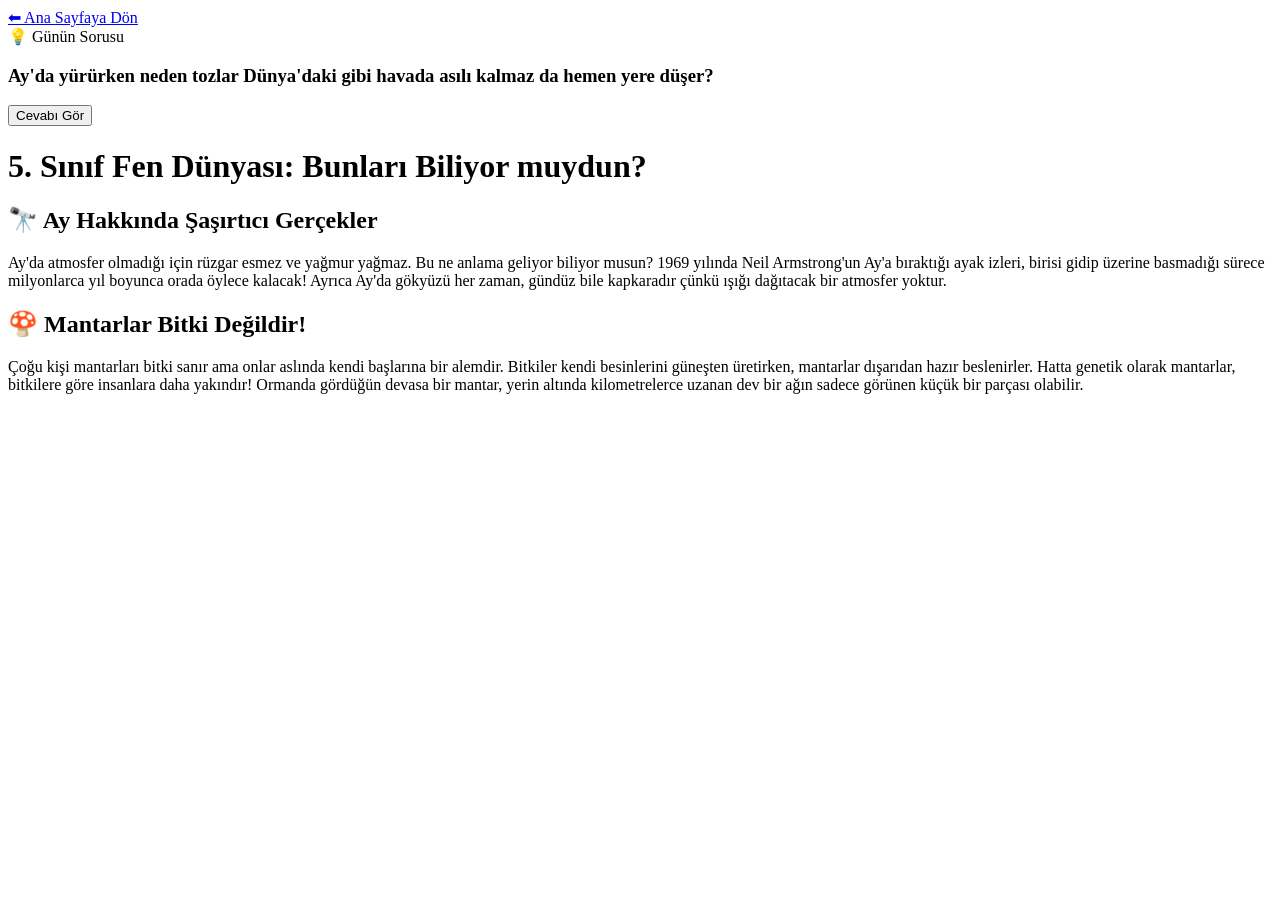
==== sinif5.html @ c3bc582a "sinif5.html" ====
<!DOCTYPE html>
<html lang="tr">
<head>
    <meta charset="UTF-8">
    <title>5. Sınıf Fen Bilimleri</title>
    <link rel="stylesheet" href="style.css">
</head>
<body>
    <nav><a href="index.html">⬅ Ana Sayfaya Dön</a></nav>
    <div class="content-wrapper">
        <div class="daily-question">
            <div class="badge">💡 Günün Sorusu</div>
            <h3>Ay'da yürürken neden tozlar Dünya'daki gibi havada asılı kalmaz da hemen yere düşer?</h3>
            <p id="answer" style="display:none; color: #2e8b57; font-weight: bold;">Cevap: Çünkü Ay'da atmosfer (hava) yoktur. Hava olmadığı için tozları havada tutacak bir direnç oluşmaz ve kütle çekimi nedeniyle tozlar hızla yüzeye iner.</p>
            <button onclick="toggleAnswer()" id="btn-answer">Cevabı Gör</button>
        </div>

        <h1>5. Sınıf Fen Dünyası: Bunları Biliyor muydun?</h1>
        <section class="topic">
            <h2>🔭 Ay Hakkında Şaşırtıcı Gerçekler</h2>
            <p>Ay'da atmosfer olmadığı için rüzgar esmez ve yağmur yağmaz. Bu ne anlama geliyor biliyor musun? 1969 yılında Neil Armstrong'un Ay'a bıraktığı ayak izleri, birisi gidip üzerine basmadığı sürece milyonlarca yıl boyunca orada öylece kalacak! Ayrıca Ay'da gökyüzü her zaman, gündüz bile kapkaradır çünkü ışığı dağıtacak bir atmosfer yoktur.</p>
        </section>
        <section class="topic">
            <h2>🍄 Mantarlar Bitki Değildir!</h2>
            <p>Çoğu kişi mantarları bitki sanır ama onlar aslında kendi başlarına bir alemdir. Bitkiler kendi besinlerini güneşten üretirken, mantarlar dışarıdan hazır beslenirler. Hatta genetik olarak mantarlar, bitkilere göre insanlara daha yakındır! Ormanda gördüğün devasa bir mantar, yerin altında kilometrelerce uzanan dev bir ağın sadece görünen küçük bir parçası olabilir.</p>
        </section>
    </div>
    <script>function toggleAnswer() { var x = document.getElementById("answer"); x.style.display = (x.style.display === "none") ? "block" : "none"; }</script>
</body>
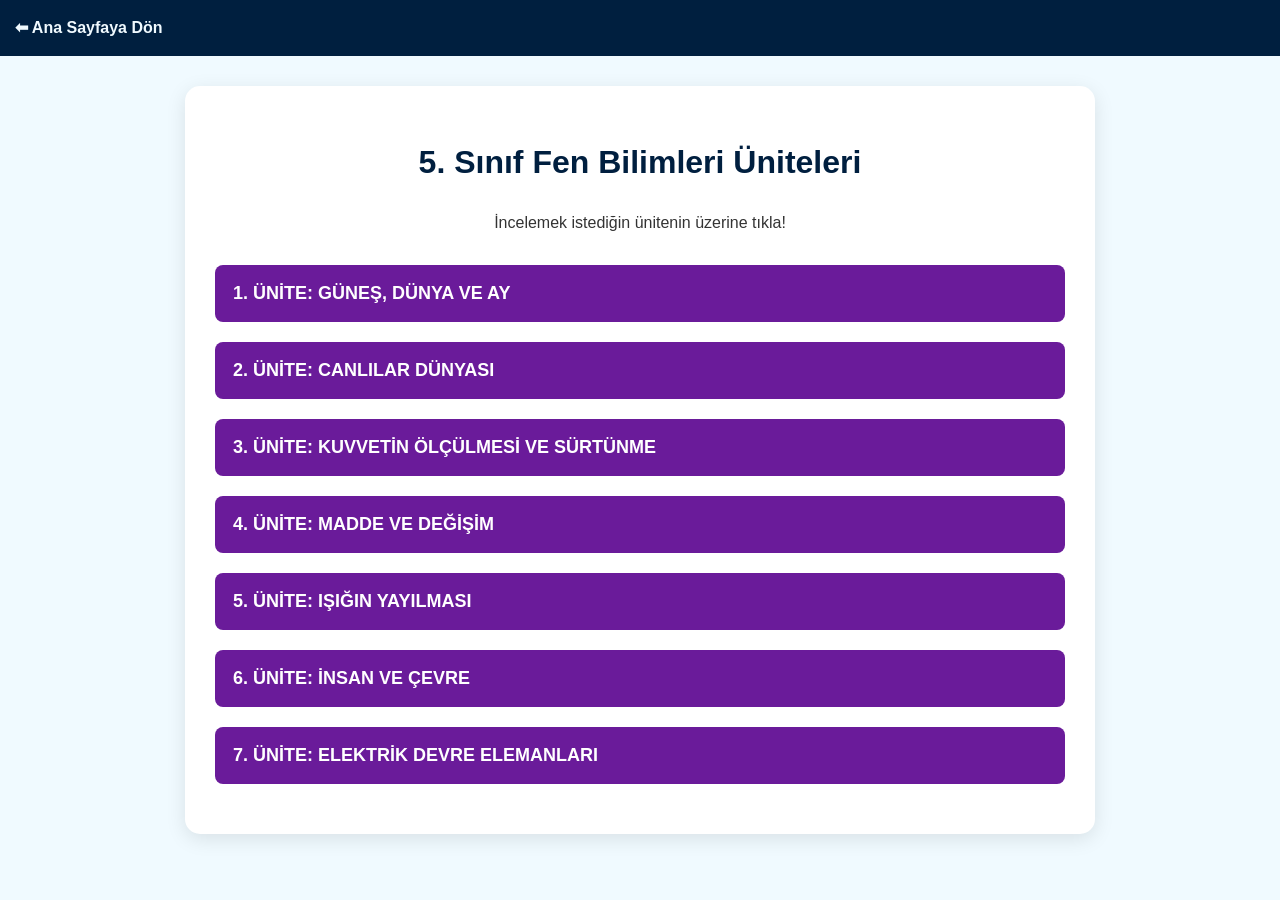
==== commit 574f64cb: "sinif5.html" ====
--- a/sinif5.html
+++ b/sinif5.html
@@ -2,28 +2,147 @@
 <html lang="tr">
 <head>
     <meta charset="UTF-8">
-    <title>5. Sınıf Fen Bilimleri</title>
+    <meta name="viewport" content="width=device-width, initial-scale=1.0">
+    <title>5. Sınıf Fen Bilimleri - Büşra Öğretmen</title>
     <link rel="stylesheet" href="style.css">
+    <style>
+        /* Bu sayfaya özel ek tasarımlar */
+        .accordion {
+            background-color: #6a1b9a; /* Mor */
+            color: white;
+            cursor: pointer;
+            padding: 18px;
+            width: 100%;
+            border: none;
+            text-align: left;
+            outline: none;
+            font-size: 18px;
+            font-weight: bold;
+            transition: 0.4s;
+            margin-bottom: 5px;
+            border-radius: 8px;
+        }
+
+        .active, .accordion:hover {
+            background-color: #001f3f; /* Lacivert */
+        }
+
+        .panel {
+            padding: 0 18px;
+            background-color: white;
+            max-height: 0;
+            overflow: hidden;
+            transition: max-height 0.2s ease-out;
+            border-radius: 0 0 8px 8px;
+            margin-bottom: 15px;
+        }
+
+        .unit-image {
+            width: 100%;
+            max-width: 600px;
+            border-radius: 10px;
+            margin: 20px auto;
+            display: block;
+            border: 3px solid #f0faff;
+        }
+
+        .unit-text {
+            padding: 20px 0;
+            color: #333;
+            text-align: left;
+        }
+    </style>
 </head>
 <body>
     <nav><a href="index.html">⬅ Ana Sayfaya Dön</a></nav>
+    
     <div class="content-wrapper">
-        <div class="daily-question">
-            <div class="badge">💡 Günün Sorusu</div>
-            <h3>Ay'da yürürken neden tozlar Dünya'daki gibi havada asılı kalmaz da hemen yere düşer?</h3>
-            <p id="answer" style="display:none; color: #2e8b57; font-weight: bold;">Cevap: Çünkü Ay'da atmosfer (hava) yoktur. Hava olmadığı için tozları havada tutacak bir direnç oluşmaz ve kütle çekimi nedeniyle tozlar hızla yüzeye iner.</p>
-            <button onclick="toggleAnswer()" id="btn-answer">Cevabı Gör</button>
+        <header style="text-align: center; margin-bottom: 30px;">
+            <h1 style="color: #001f3f;">5. Sınıf Fen Bilimleri Üniteleri</h1>
+            <p>İncelemek istediğin ünitenin üzerine tıkla!</p>
+        </header>
+
+        <button class="accordion">1. ÜNİTE: GÜNEŞ, DÜNYA VE AY</button>
+        <div class="panel">
+            <img src="unite1.jpg" alt="Güneş Dünya Ay" class="unit-image">
+            <div class="unit-text">
+                <p>Bu ünite, öğrencinin yerel çevresinden çıkıp evrensel bir bakış açısı kazandığı ilk yerdir.</p>
+                <p><strong>Güneş'in Gizemi:</strong> Güneş, sıcak gazlardan oluşan orta büyüklükte bir yıldızdır. Tıpkı Dünya gibi katmanlardan oluşur. Galileo bu lekeleri gözlemleyerek Güneş'in kendi ekseni etrafında döndüğünü kanıtlamıştır.</p>
+                <p><strong>Ay'ın Coğrafyası:</strong> Ay'ın atmosferi yok denecek kadar azdır. Meteorlar yüzeye çarparak kraterleri oluşturur. Hava olayları görülmez, bu yüzden Ay tozuna basılan bir ayak izi sonsuza dek bozulmadan kalabilir.</p>
+                <p><strong>Ay'ın Hareketleri ve Evreleri:</strong> Kendi ekseni etrafındaki dönüşü ile Dünya etrafındaki dolanma süresi eşittir (27.3 gün). Bu yüzden hep aynı yüzü görürüz. Evreler: Yeni Ay, İlk Dördün, Dolunay, Son Dördün.</p>
+            </div>
         </div>
 
-        <h1>5. Sınıf Fen Dünyası: Bunları Biliyor muydun?</h1>
-        <section class="topic">
-            <h2>🔭 Ay Hakkında Şaşırtıcı Gerçekler</h2>
-            <p>Ay'da atmosfer olmadığı için rüzgar esmez ve yağmur yağmaz. Bu ne anlama geliyor biliyor musun? 1969 yılında Neil Armstrong'un Ay'a bıraktığı ayak izleri, birisi gidip üzerine basmadığı sürece milyonlarca yıl boyunca orada öylece kalacak! Ayrıca Ay'da gökyüzü her zaman, gündüz bile kapkaradır çünkü ışığı dağıtacak bir atmosfer yoktur.</p>
-        </section>
-        <section class="topic">
-            <h2>🍄 Mantarlar Bitki Değildir!</h2>
-            <p>Çoğu kişi mantarları bitki sanır ama onlar aslında kendi başlarına bir alemdir. Bitkiler kendi besinlerini güneşten üretirken, mantarlar dışarıdan hazır beslenirler. Hatta genetik olarak mantarlar, bitkilere göre insanlara daha yakındır! Ormanda gördüğün devasa bir mantar, yerin altında kilometrelerce uzanan dev bir ağın sadece görünen küçük bir parçası olabilir.</p>
-        </section>
+        <button class="accordion">2. ÜNİTE: CANLILAR DÜNYASI</button>
+        <div class="panel">
+            <img src="unite2.jpg" alt="Canlılar Dünyası" class="unit-image">
+            <div class="unit-text">
+                <p><strong>Mikroskobik Canlılar:</strong> Bakteriler en basit yapılı olanlarıdır. Bazıları faydalı (sütten peynir), bazıları zararlıdır.</p>
+                <p><strong>Mantarlar:</strong> Kendi besinlerini üretemezler, bitki değildirler. Şapkalı, Küf, Maya ve Parazit mantarları olarak ayrılırlar.</p>
+                <p><strong>Bitkiler ve Hayvanlar:</strong> Çiçekli ve çiçeksiz bitkiler; Omurgalı ve omurgasız hayvanlar olarak sınıflandırılırlar. Memeliler en gelişmiş gruptur.</p>
+            </div>
+        </div>
+
+        <button class="accordion">3. ÜNİTE: KUVVETİN ÖLÇÜLMESİ VE SÜRTÜNME</button>
+        <div class="panel">
+            <img src="unite3.jpg" alt="Kuvvet ve Sürtünme" class="unit-image">
+            <div class="unit-text">
+                <p><strong>Kuvvet:</strong> Dinamometre ile ölçülür. Birimi Newton'dır. Sürtünme kuvveti harekete zıt yönlüdür.</p>
+                <p><strong>Hava ve Su Direnci:</strong> Araçlar bu direnci azaltmak için aerodinamik tasarlanır (uçak burunları gibi). Paraşütler ise direnci artırmak için geniş tasarlanır.</p>
+            </div>
+        </div>
+
+        <button class="accordion">4. ÜNİTE: MADDE VE DEĞİŞİM</button>
+        <div class="panel">
+            <img src="unite4.jpg" alt="Madde ve Değişim" class="unit-image">
+            <div class="unit-text">
+                <p><strong>Hâl Değişimi:</strong> Erime, donma, buharlaşma, yoğuşma, süblimleşme ve kırağılaşma olaylarını öğreniyoruz.</p>
+                <p><strong>Isı ve Sıcaklık:</strong> Isı enerjidir, sıcaklık ölçümdür. Maddeler ısı alınca genleşir, ısı verince büzülür.</p>
+            </div>
+        </div>
+
+        <button class="accordion">5. ÜNİTE: IŞIĞIN YAYILMASI</button>
+        <div class="panel">
+            <img src="unite5.jpg" alt="Işığın Yayılması" class="unit-image">
+            <div class="unit-text">
+                <p><strong>Yansıma:</strong> Düzgün ve dağınık yansıma kurallarını inceliyoruz. Gelme açısı her zaman yansıma açısına eşittir.</p>
+                <p><strong>Gölge:</strong> Işık opak maddelerden geçemez. Işık kaynağı cismi yaklaştırılırsa gölge büyür.</p>
+            </div>
+        </div>
+
+        <button class="accordion">6. ÜNİTE: İNSAN VE ÇEVRE</button>
+        <div class="panel">
+            <img src="unite6.jpg" alt="İnsan ve Çevre" class="unit-image">
+            <div class="unit-text">
+                <p><strong>Biyoçeşitlilik:</strong> Ülkemizin zengin canlı türlerini ve nesli tükenme tehlikesi olan canlıları (Anadolu Kaplanı gibi) korumayı öğreniyoruz.</p>
+            </div>
+        </div>
+
+        <button class="accordion">7. ÜNİTE: ELEKTRİK DEVRE ELEMANLARI</button>
+        <div class="panel">
+            <img src="unite7.jpg" alt="Elektrik Devresi" class="unit-image">
+            <div class="unit-text">
+                <p><strong>Devre Kurma:</strong> Pil ve ampul sayıları ile parlaklık arasındaki ilişkiyi deneylerle (bağımlı/bağımsız değişken) keşfediyoruz.</p>
+            </div>
+        </div>
+
     </div>
-    <script>function toggleAnswer() { var x = document.getElementById("answer"); x.style.display = (x.style.display === "none") ? "block" : "none"; }</script>
+
+    <script>
+        var acc = document.getElementsByClassName("accordion");
+        var i;
+
+        for (i = 0; i < acc.length; i++) {
+            acc[i].addEventListener("click", function() {
+                this.classList.toggle("active");
+                var panel = this.nextElementSibling;
+                if (panel.style.maxHeight) {
+                    panel.style.maxHeight = null;
+                } else {
+                    panel.style.maxHeight = panel.scrollHeight + "px";
+                } 
+            });
+        }
+    </script>
 </body>
+</html>
--- a/style.css
+++ b/style.css
@@ -0,0 +1,148 @@
+/* Genel Ayarlar */
+body { 
+    font-family: 'Segoe UI', sans-serif; 
+    margin: 0; 
+    background-color: #f0faff; /* Açık Mavi Arka Plan */
+    color: #333; 
+    text-align: center; 
+    line-height: 1.6; 
+}
+
+/* Üst Başlık Alanı - Lacivert ve Mor Geçişli */
+.hero { 
+    background: linear-gradient(135deg, #001f3f, #6a1b9a); /* Lacivert ve Mor */
+    color: white; 
+    padding: 50px 20px; 
+}
+
+/* LGS Geri Sayım - Pembe */
+.countdown-section { 
+    background: #ec407a; /* Pembe */
+    color: white; 
+    padding: 20px; 
+    margin: 20px auto; 
+    width: 70%; 
+    border-radius: 50px; 
+    box-shadow: 0 5px 15px rgba(0,0,0,0.1); 
+}
+
+/* Sınıf Kartları Konteyner */
+.selection-container { 
+    display: flex; 
+    justify-content: center; 
+    flex-wrap: wrap; 
+    gap: 20px; 
+    padding: 30px; 
+}
+
+/* Sınıf Kartları - Lacivert Yazı, Beyaz Arka Plan */
+.card { 
+    background: white; 
+    width: 180px; 
+    height: 120px; 
+    display: flex; 
+    align-items: center; 
+    justify-content: center; 
+    text-decoration: none; 
+    color: #001f3f; /* Lacivert */
+    font-size: 22px; 
+    font-weight: bold; 
+    border: 3px solid #6a1b9a; /* Mor Kenarlık */
+    border-radius: 15px; 
+    box-shadow: 0 5px 15px rgba(0,0,0,0.1); 
+    transition: 0.3s; 
+}
+
+.card:hover { 
+    transform: translateY(-8px); 
+    background: #6a1b9a; /* Mor */
+    color: white; 
+}
+
+/* İçerik Sayfaları - Beyaz Kart */
+.content-wrapper { 
+    max-width: 850px; 
+    margin: 30px auto; 
+    background: white; 
+    padding: 30px; 
+    border-radius: 15px; 
+    text-align: left; 
+    box-shadow: 0 5px 20px rgba(0,0,0,0.1); 
+}
+
+/* Günün Sorusu - Sarı */
+.daily-question { 
+    background: #fff176; /* Sarı */
+    padding: 20px; 
+    border-radius: 15px; 
+    border: 3px dashed #795548; /* Kahverengi Kesik Çizgi */
+    margin-bottom: 30px; 
+    text-align: center; 
+}
+
+.badge { 
+    background: #795548; /* Kahverengi */
+    color: white; 
+    padding: 5px 15px; 
+    border-radius: 20px; 
+    font-size: 14px; 
+    font-weight: bold; 
+    display: inline-block; 
+    margin-bottom: 10px; 
+}
+
+/* Konu Başlıkları - Mor */
+.topic { 
+    border-left: 6px solid #6a1b9a; /* Mor Sol Çizgi */
+    padding-left: 20px; 
+    margin-bottom: 40px; 
+}
+
+.topic h2 { 
+    color: #001f3f; /* Lacivert Başlıklar */
+    margin-top: 0; 
+}
+
+/* Gezinti Menüsü (Nav) - Lacivert */
+nav { 
+    background: #001f3f; 
+    padding: 15px; 
+    text-align: left; 
+}
+
+nav a { 
+    color: #f0faff; /* Açık Mavi Yazı */
+    text-decoration: none; 
+    font-weight: bold; 
+}
+
+/* Alt Bilgi (Footer) - Kahverengi */
+.contact-section { 
+    background: #5d4037; /* Koyu Kahverengi */
+    color: white; 
+    padding: 40px; 
+    margin-top: 50px; 
+}
+
+/* Cevabı Gör Butonu - Pembe */
+#btn-answer { 
+    background: #ec407a; /* Pembe */
+    color: white; 
+    border: none; 
+    padding: 10px 25px; 
+    border-radius: 8px; 
+    cursor: pointer; 
+    font-weight: bold;
+}
+
+#btn-answer:hover {
+    background: #d81b60;
+}
+
+/* Sanal Laboratuvar Alanı - Açık Mavi */
+.lab-section { 
+    background: #e1f5fe; 
+    padding: 30px; 
+    margin-top: 20px; 
+    color: #001f3f;
+}
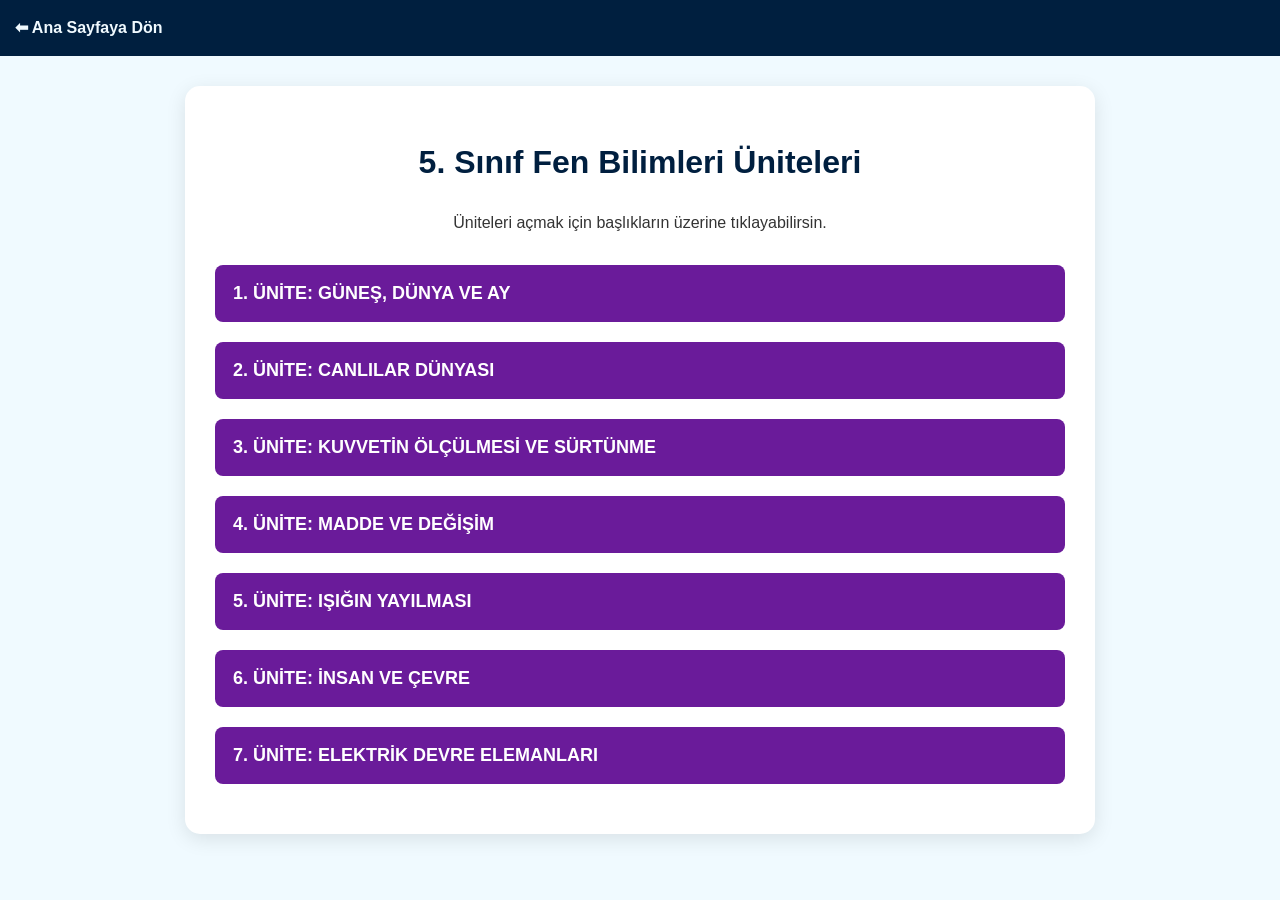
==== commit 70b8efb8: "sinif5.html" ====
--- a/sinif5.html
+++ b/sinif5.html
@@ -6,51 +6,12 @@
     <title>5. Sınıf Fen Bilimleri - Büşra Öğretmen</title>
     <link rel="stylesheet" href="style.css">
     <style>
-        /* Bu sayfaya özel ek tasarımlar */
-        .accordion {
-            background-color: #6a1b9a; /* Mor */
-            color: white;
-            cursor: pointer;
-            padding: 18px;
-            width: 100%;
-            border: none;
-            text-align: left;
-            outline: none;
-            font-size: 18px;
-            font-weight: bold;
-            transition: 0.4s;
-            margin-bottom: 5px;
-            border-radius: 8px;
-        }
-
-        .active, .accordion:hover {
-            background-color: #001f3f; /* Lacivert */
-        }
-
-        .panel {
-            padding: 0 18px;
-            background-color: white;
-            max-height: 0;
-            overflow: hidden;
-            transition: max-height 0.2s ease-out;
-            border-radius: 0 0 8px 8px;
-            margin-bottom: 15px;
-        }
-
-        .unit-image {
-            width: 100%;
-            max-width: 600px;
-            border-radius: 10px;
-            margin: 20px auto;
-            display: block;
-            border: 3px solid #f0faff;
-        }
-
-        .unit-text {
-            padding: 20px 0;
-            color: #333;
-            text-align: left;
-        }
+        .accordion { background-color: #6a1b9a; color: white; cursor: pointer; padding: 18px; width: 100%; border: none; text-align: left; outline: none; font-size: 18px; font-weight: bold; transition: 0.4s; margin-bottom: 5px; border-radius: 8px; }
+        .active, .accordion:hover { background-color: #001f3f; }
+        .panel { padding: 0 18px; background-color: white; max-height: 0; overflow: hidden; transition: max-height 0.2s ease-out; border-radius: 0 0 8px 8px; margin-bottom: 15px; }
+        .unit-image { width: 100%; max-width: 600px; border-radius: 10px; margin: 20px auto; display: block; border: 3px solid #f0faff; }
+        .unit-text { padding: 20px 0; color: #333; text-align: left; line-height: 1.6; }
+        .unit-text strong { color: #6a1b9a; }
     </style>
 </head>
 <body>
@@ -59,70 +20,74 @@
     <div class="content-wrapper">
         <header style="text-align: center; margin-bottom: 30px;">
             <h1 style="color: #001f3f;">5. Sınıf Fen Bilimleri Üniteleri</h1>
-            <p>İncelemek istediğin ünitenin üzerine tıkla!</p>
+            <p>Üniteleri açmak için başlıkların üzerine tıklayabilirsin.</p>
         </header>
 
         <button class="accordion">1. ÜNİTE: GÜNEŞ, DÜNYA VE AY</button>
         <div class="panel">
-            <img src="unite1.jpg" alt="Güneş Dünya Ay" class="unit-image">
+            <img src="unite1.png" alt="Güneş Dünya Ay" class="unit-image">
             <div class="unit-text">
                 <p>Bu ünite, öğrencinin yerel çevresinden çıkıp evrensel bir bakış açısı kazandığı ilk yerdir.</p>
-                <p><strong>Güneş'in Gizemi:</strong> Güneş, sıcak gazlardan oluşan orta büyüklükte bir yıldızdır. Tıpkı Dünya gibi katmanlardan oluşur. Galileo bu lekeleri gözlemleyerek Güneş'in kendi ekseni etrafında döndüğünü kanıtlamıştır.</p>
-                <p><strong>Ay'ın Coğrafyası:</strong> Ay'ın atmosferi yok denecek kadar azdır. Meteorlar yüzeye çarparak kraterleri oluşturur. Hava olayları görülmez, bu yüzden Ay tozuna basılan bir ayak izi sonsuza dek bozulmadan kalabilir.</p>
-                <p><strong>Ay'ın Hareketleri ve Evreleri:</strong> Kendi ekseni etrafındaki dönüşü ile Dünya etrafındaki dolanma süresi eşittir (27.3 gün). Bu yüzden hep aynı yüzü görürüz. Evreler: Yeni Ay, İlk Dördün, Dolunay, Son Dördün.</p>
+                <p><strong>Güneş'in Gizemi:</strong> Güneş, sıcak gazlardan oluşan orta büyüklükte bir yıldızdır. Katmanlardan oluşur (çekirdek, ışık küre, renk küre ve taç küre). Galileo, Güneş lekelerini gözlemleyerek Güneş'in kendi ekseni etrafında döndüğünü kanıtlamıştır.</p>
+                <p><strong>Ay'ın Coğrafyası:</strong> Ay'ın atmosferi yok denecek kadar azdır. Meteorlar yüzeye çarparak kraterleri oluşturur. Hava olayları (rüzgar, yağmur) görülmez, bu yüzden Ay tozuna basılan bir ayak izi bozulmadan kalabilir.</p>
+                <p><strong>Ay'ın Hareketleri ve Evreleri:</strong> Kendi ekseni etrafındaki dönüşü ile Dünya etrafındaki dolanma süresi eşit (27.3 gün) olduğu için Ay'ın hep aynı yüzünü görürüz. Evreler: <strong>Yeni Ay, İlk Dördün, Dolunay, Son Dördün.</strong></p>
             </div>
         </div>
 
         <button class="accordion">2. ÜNİTE: CANLILAR DÜNYASI</button>
         <div class="panel">
-            <img src="unite2.jpg" alt="Canlılar Dünyası" class="unit-image">
+            <img src="unite2.png" alt="Canlılar Dünyası" class="unit-image">
             <div class="unit-text">
-                <p><strong>Mikroskobik Canlılar:</strong> Bakteriler en basit yapılı olanlarıdır. Bazıları faydalı (sütten peynir), bazıları zararlıdır.</p>
-                <p><strong>Mantarlar:</strong> Kendi besinlerini üretemezler, bitki değildirler. Şapkalı, Küf, Maya ve Parazit mantarları olarak ayrılırlar.</p>
-                <p><strong>Bitkiler ve Hayvanlar:</strong> Çiçekli ve çiçeksiz bitkiler; Omurgalı ve omurgasız hayvanlar olarak sınıflandırılırlar. Memeliler en gelişmiş gruptur.</p>
+                <p><strong>Mikroskobik Canlılar:</strong> Sadece mikroskopla görülebilirler. Bakteriler en basit yapılı olanlarıdır. Sütün peynire dönüşmesini sağlayan faydalı olanları da vardır.</p>
+                <p><strong>Mantarlar:</strong> Kendi besinlerini üretemezler, bitki değildirler. Şapkalı, Küf, Maya ve Parazit mantarları olarak 4'e ayrılırlar.</p>
+                <p><strong>Bitkiler ve Hayvanlar:</strong> Bitkiler çiçekli ve çiçeksiz; hayvanlar ise omurgalı ve omurgasız olarak sınıflandırılır. Omurgalılar: Balıklar, Kurbağalar, Sürüngenler, Kuşlar ve Memelilerdir.</p>
             </div>
         </div>
 
         <button class="accordion">3. ÜNİTE: KUVVETİN ÖLÇÜLMESİ VE SÜRTÜNME</button>
         <div class="panel">
-            <img src="unite3.jpg" alt="Kuvvet ve Sürtünme" class="unit-image">
+            <img src="unite3.jpeg" alt="Kuvvet ve Sürtünme" class="unit-image">
             <div class="unit-text">
-                <p><strong>Kuvvet:</strong> Dinamometre ile ölçülür. Birimi Newton'dır. Sürtünme kuvveti harekete zıt yönlüdür.</p>
-                <p><strong>Hava ve Su Direnci:</strong> Araçlar bu direnci azaltmak için aerodinamik tasarlanır (uçak burunları gibi). Paraşütler ise direnci artırmak için geniş tasarlanır.</p>
+                <p><strong>Kuvvetin Ölçülmesi:</strong> Dinamometre ile ölçülür. İçindeki yayın esnekliği ne kadar fazlaysa o kadar hassas ölçüm yapar.</p>
+                <p><strong>Sürtünme Kuvveti:</strong> İki yüzeyin temasıyla oluşur ve harekete zıt yönlüdür. Yüzey cinsine bağlıdır; camda az, halıda fazladır.</p>
+                <p><strong>Hava ve Su Direnci:</strong> Bu direnci azaltmak için uçakların burnu sivri, gemiler "V" şeklinde tasarlanır (aerodinamik).</p>
             </div>
         </div>
 
         <button class="accordion">4. ÜNİTE: MADDE VE DEĞİŞİM</button>
         <div class="panel">
-            <img src="unite4.jpg" alt="Madde ve Değişim" class="unit-image">
+            <img src="unite4.jpeg" alt="Madde ve Değişim" class="unit-image">
             <div class="unit-text">
-                <p><strong>Hâl Değişimi:</strong> Erime, donma, buharlaşma, yoğuşma, süblimleşme ve kırağılaşma olaylarını öğreniyoruz.</p>
-                <p><strong>Isı ve Sıcaklık:</strong> Isı enerjidir, sıcaklık ölçümdür. Maddeler ısı alınca genleşir, ısı verince büzülür.</p>
+                <p><strong>Hâl Değişimi:</strong> Erime, buharlaşma ve süblimleşme ısı alarak; yoğuşma, donma ve kırağılaşma ısı vererek gerçekleşir.</p>
+                <p><strong>Isı ve Sıcaklık:</strong> Isı bir enerji türüdür (kalorimetre kabı), sıcaklık bir göstergedir (termometre). Isı akışı sıcaktan soğuğa doğrudur.</p>
+                <p><strong>Genleşme ve Büzülme:</strong> Isı alan madde hacminin artmasına genleşme, ısı veren maddenin hacminin küçülmesine büzülme denir.</p>
             </div>
         </div>
 
         <button class="accordion">5. ÜNİTE: IŞIĞIN YAYILMASI</button>
         <div class="panel">
-            <img src="unite5.jpg" alt="Işığın Yayılması" class="unit-image">
+            <img src="unite5.jpeg" alt="Işığın Yayılması" class="unit-image">
             <div class="unit-text">
-                <p><strong>Yansıma:</strong> Düzgün ve dağınık yansıma kurallarını inceliyoruz. Gelme açısı her zaman yansıma açısına eşittir.</p>
-                <p><strong>Gölge:</strong> Işık opak maddelerden geçemez. Işık kaynağı cismi yaklaştırılırsa gölge büyür.</p>
+                <p><strong>Işığın Yayılması:</strong> Işık her yöne ve doğrusal yolla yayılır. Işığı geçirme durumuna göre maddeler Saydam, Yarı Saydam ve Opak olarak ayrılır.</p>
+                <p><strong>Yansıma ve Gölge:</strong> Gelme açısı her zaman yansıma açısına eşittir. Işık opak bir maddeyle karşılaşınca arkasında karanlık bir alan (tam gölge) oluşturur.</p>
             </div>
         </div>
 
         <button class="accordion">6. ÜNİTE: İNSAN VE ÇEVRE</button>
         <div class="panel">
-            <img src="unite6.jpg" alt="İnsan ve Çevre" class="unit-image">
+            <img src="unite6.jpeg" alt="İnsan ve Çevre" class="unit-image">
             <div class="unit-text">
-                <p><strong>Biyoçeşitlilik:</strong> Ülkemizin zengin canlı türlerini ve nesli tükenme tehlikesi olan canlıları (Anadolu Kaplanı gibi) korumayı öğreniyoruz.</p>
+                <p><strong>Biyoçeşitlilik:</strong> Bir ekosistemdeki canlı zenginliğidir. Türkiye biyoçeşitlilik açısından çok zengindir (Van Kedisi, Ters Lale vb.).</p>
+                <p><strong>Çevre Sorunları:</strong> Orman yangınları, kirlilik ve bilinçsiz avlanma biyoçeşitliliği tehdit eder. Deprem, heyelan ve kasırga gibi doğal afetlere karşı önlemler hayati önem taşır.</p>
             </div>
         </div>
 
         <button class="accordion">7. ÜNİTE: ELEKTRİK DEVRE ELEMANLARI</button>
         <div class="panel">
-            <img src="unite7.jpg" alt="Elektrik Devresi" class="unit-image">
+            <img src="unite7.jpeg" alt="Elektrik Devresi" class="unit-image">
             <div class="unit-text">
-                <p><strong>Devre Kurma:</strong> Pil ve ampul sayıları ile parlaklık arasındaki ilişkiyi deneylerle (bağımlı/bağımsız değişken) keşfediyoruz.</p>
+                <p><strong>Devre Elemanları:</strong> Pil, ampul, anahtar ve bağlantı kabloları sembollerle gösterilir (ortak bilim dili).</p>
+                <p><strong>Parlaklık Kontrolü:</strong> Pil sayısı artarsa parlaklık artar. Ampul sayısı artarsa parlaklık azalır. Burada değişkenleri (Bağımlı, Bağımsız, Kontrollü) doğru belirlemek çok önemlidir.</p>
             </div>
         </div>
 
@@ -131,7 +96,6 @@
     <script>
         var acc = document.getElementsByClassName("accordion");
         var i;
-
         for (i = 0; i < acc.length; i++) {
             acc[i].addEventListener("click", function() {
                 this.classList.toggle("active");
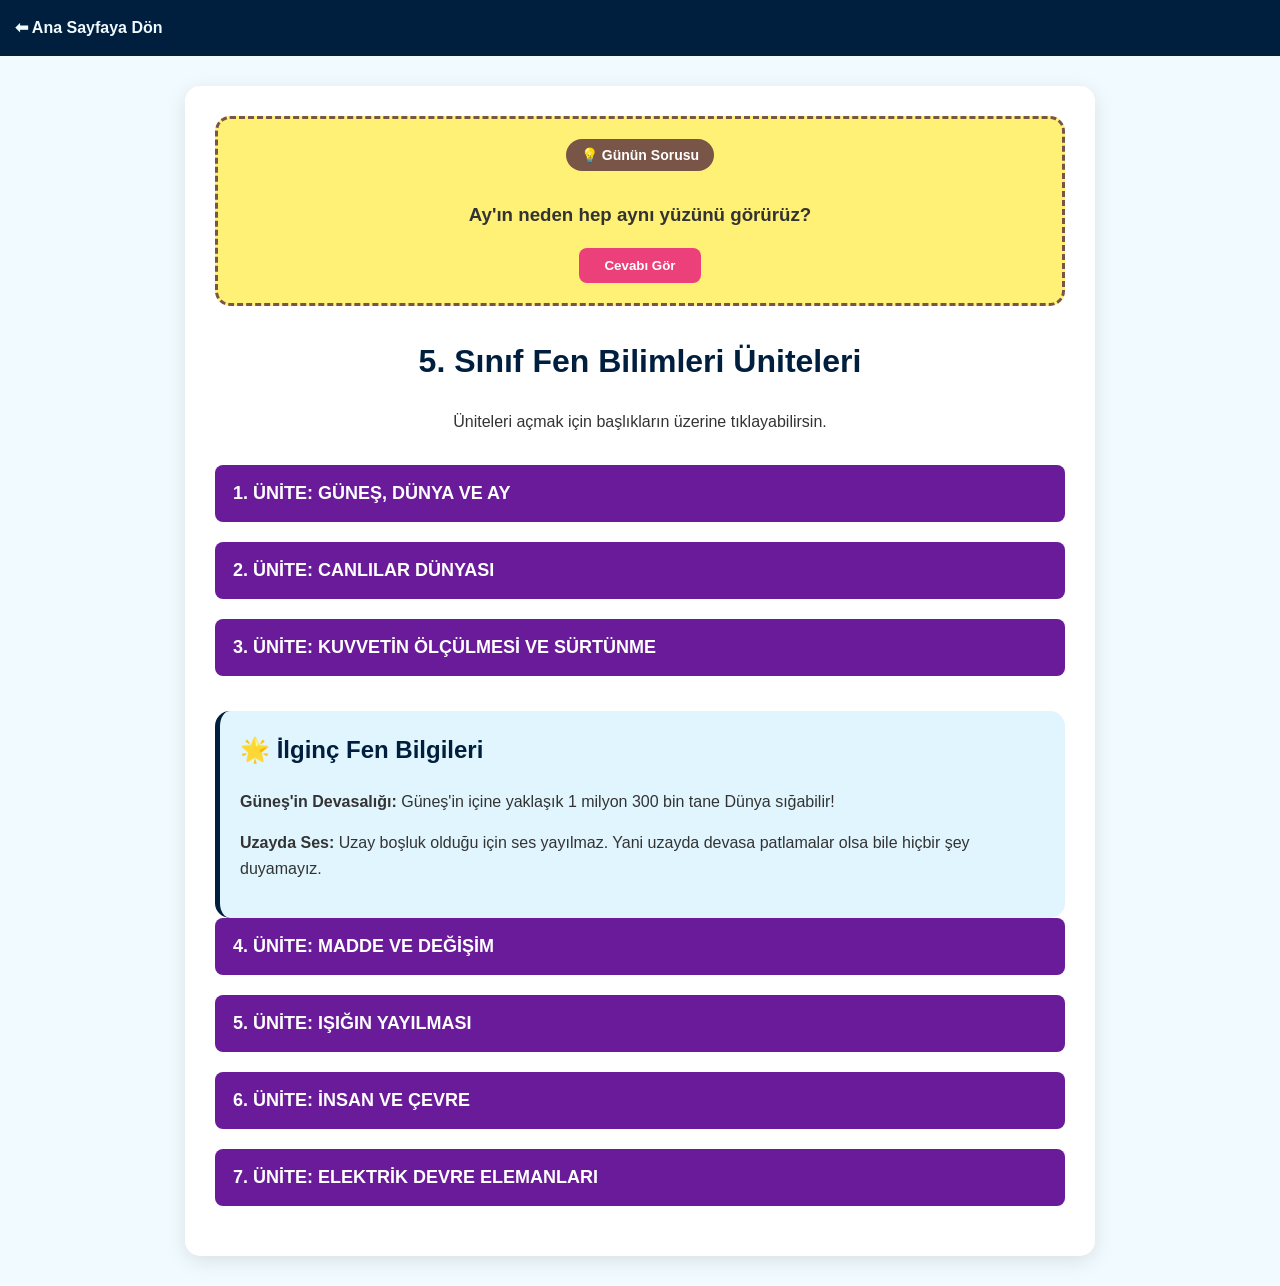
==== commit 33568ff8: "sinif5.html" ====
--- a/sinif5.html
+++ b/sinif5.html
@@ -18,6 +18,15 @@
     <nav><a href="index.html">⬅ Ana Sayfaya Dön</a></nav>
     
     <div class="content-wrapper">
+        <div class="daily-question">
+            <div class="badge">💡 Günün Sorusu</div>
+            <h3>Ay'ın neden hep aynı yüzünü görürüz?</h3>
+            <p id="answer" style="display:none; color: #2e8b57; font-weight: bold;">
+                Cevap: Çünkü Ay'ın kendi ekseni etrafında dönme süresi ile Dünya etrafında dolanma süresi birbirine eşittir (yaklaşık 27.3 gün)!
+            </p>
+            <button onclick="toggleAnswer()" id="btn-answer">Cevabı Gör</button>
+        </div>
+
         <header style="text-align: center; margin-bottom: 30px;">
             <h1 style="color: #001f3f;">5. Sınıf Fen Bilimleri Üniteleri</h1>
             <p>Üniteleri açmak için başlıkların üzerine tıklayabilirsin.</p>
@@ -27,10 +36,8 @@
         <div class="panel">
             <img src="unite1.png" alt="Güneş Dünya Ay" class="unit-image">
             <div class="unit-text">
-                <p>Bu ünite, öğrencinin yerel çevresinden çıkıp evrensel bir bakış açısı kazandığı ilk yerdir.</p>
-                <p><strong>Güneş'in Gizemi:</strong> Güneş, sıcak gazlardan oluşan orta büyüklükte bir yıldızdır. Katmanlardan oluşur (çekirdek, ışık küre, renk küre ve taç küre). Galileo, Güneş lekelerini gözlemleyerek Güneş'in kendi ekseni etrafında döndüğünü kanıtlamıştır.</p>
-                <p><strong>Ay'ın Coğrafyası:</strong> Ay'ın atmosferi yok denecek kadar azdır. Meteorlar yüzeye çarparak kraterleri oluşturur. Hava olayları (rüzgar, yağmur) görülmez, bu yüzden Ay tozuna basılan bir ayak izi bozulmadan kalabilir.</p>
-                <p><strong>Ay'ın Hareketleri ve Evreleri:</strong> Kendi ekseni etrafındaki dönüşü ile Dünya etrafındaki dolanma süresi eşit (27.3 gün) olduğu için Ay'ın hep aynı yüzünü görürüz. Evreler: <strong>Yeni Ay, İlk Dördün, Dolunay, Son Dördün.</strong></p>
+                <p><strong>Güneş'in Gizemi:</strong> Güneş orta büyüklükte bir yıldızdır. Galileo, Güneş lekelerini gözlemleyerek onun döndüğünü kanıtlamıştır.</p>
+                <p><strong>Ay'ın Coğrafyası:</strong> Atmosferi yok denecek kadar azdır, bu yüzden kraterler oluşur ve ayak izleri sonsuza dek kalabilir.</p>
             </div>
         </div>
 
@@ -38,9 +45,7 @@
         <div class="panel">
             <img src="unite2.png" alt="Canlılar Dünyası" class="unit-image">
             <div class="unit-text">
-                <p><strong>Mikroskobik Canlılar:</strong> Sadece mikroskopla görülebilirler. Bakteriler en basit yapılı olanlarıdır. Sütün peynire dönüşmesini sağlayan faydalı olanları da vardır.</p>
-                <p><strong>Mantarlar:</strong> Kendi besinlerini üretemezler, bitki değildirler. Şapkalı, Küf, Maya ve Parazit mantarları olarak 4'e ayrılırlar.</p>
-                <p><strong>Bitkiler ve Hayvanlar:</strong> Bitkiler çiçekli ve çiçeksiz; hayvanlar ise omurgalı ve omurgasız olarak sınıflandırılır. Omurgalılar: Balıklar, Kurbağalar, Sürüngenler, Kuşlar ve Memelilerdir.</p>
+                <p><strong>Sınıflandırma:</strong> Canlıları mikroskobik canlılar, mantarlar, bitkiler ve hayvanlar olarak 4 gruba ayırıyoruz. Mantarlar bitki değildir, kendi besinlerini üretemezler.</p>
             </div>
         </div>
 
@@ -48,19 +53,21 @@
         <div class="panel">
             <img src="unite3.jpeg" alt="Kuvvet ve Sürtünme" class="unit-image">
             <div class="unit-text">
-                <p><strong>Kuvvetin Ölçülmesi:</strong> Dinamometre ile ölçülür. İçindeki yayın esnekliği ne kadar fazlaysa o kadar hassas ölçüm yapar.</p>
-                <p><strong>Sürtünme Kuvveti:</strong> İki yüzeyin temasıyla oluşur ve harekete zıt yönlüdür. Yüzey cinsine bağlıdır; camda az, halıda fazladır.</p>
-                <p><strong>Hava ve Su Direnci:</strong> Bu direnci azaltmak için uçakların burnu sivri, gemiler "V" şeklinde tasarlanır (aerodinamik).</p>
+                <p><strong>Dinamometre:</strong> Kuvveti ölçer. Sürtünme kuvveti ise hareketi zorlaştıran bir etkidir ve pürüzlü yüzeylerde daha fazladır.</p>
             </div>
+        </div>
+
+        <div style="background: #e1f5fe; padding: 20px; border-radius: 15px; margin-top: 30px; border-left: 5px solid #001f3f;">
+            <h2 style="color: #001f3f; margin-top: 0;">🌟 İlginç Fen Bilgileri</h2>
+            <p><strong>Güneş'in Devasalığı:</strong> Güneş'in içine yaklaşık 1 milyon 300 bin tane Dünya sığabilir!</p>
+            <p><strong>Uzayda Ses:</strong> Uzay boşluk olduğu için ses yayılmaz. Yani uzayda devasa patlamalar olsa bile hiçbir şey duyamayız.</p>
         </div>
 
         <button class="accordion">4. ÜNİTE: MADDE VE DEĞİŞİM</button>
         <div class="panel">
             <img src="unite4.jpeg" alt="Madde ve Değişim" class="unit-image">
             <div class="unit-text">
-                <p><strong>Hâl Değişimi:</strong> Erime, buharlaşma ve süblimleşme ısı alarak; yoğuşma, donma ve kırağılaşma ısı vererek gerçekleşir.</p>
-                <p><strong>Isı ve Sıcaklık:</strong> Isı bir enerji türüdür (kalorimetre kabı), sıcaklık bir göstergedir (termometre). Isı akışı sıcaktan soğuğa doğrudur.</p>
-                <p><strong>Genleşme ve Büzülme:</strong> Isı alan madde hacminin artmasına genleşme, ısı veren maddenin hacminin küçülmesine büzülme denir.</p>
+                <p><strong>Hâl Değişimi:</strong> Erime, donma, buharlaşma gibi olayları kapsar. Isı enerjidir, sıcaklık ise bu enerjinin bir ölçümüdür.</p>
             </div>
         </div>
 
@@ -68,8 +75,7 @@
         <div class="panel">
             <img src="unite5.jpeg" alt="Işığın Yayılması" class="unit-image">
             <div class="unit-text">
-                <p><strong>Işığın Yayılması:</strong> Işık her yöne ve doğrusal yolla yayılır. Işığı geçirme durumuna göre maddeler Saydam, Yarı Saydam ve Opak olarak ayrılır.</p>
-                <p><strong>Yansıma ve Gölge:</strong> Gelme açısı her zaman yansıma açısına eşittir. Işık opak bir maddeyle karşılaşınca arkasında karanlık bir alan (tam gölge) oluşturur.</p>
+                <p><strong>Işığın Yolu:</strong> Işık her yöne doğrusal yayılır. Opak maddeler ışığı geçirmez ve gölge oluşturur.</p>
             </div>
         </div>
 
@@ -77,8 +83,7 @@
         <div class="panel">
             <img src="unite6.jpeg" alt="İnsan ve Çevre" class="unit-image">
             <div class="unit-text">
-                <p><strong>Biyoçeşitlilik:</strong> Bir ekosistemdeki canlı zenginliğidir. Türkiye biyoçeşitlilik açısından çok zengindir (Van Kedisi, Ters Lale vb.).</p>
-                <p><strong>Çevre Sorunları:</strong> Orman yangınları, kirlilik ve bilinçsiz avlanma biyoçeşitliliği tehdit eder. Deprem, heyelan ve kasırga gibi doğal afetlere karşı önlemler hayati önem taşır.</p>
+                <p><strong>Biyoçeşitlilik:</strong> Ülkemizin zengin canlı türlerini korumalıyız. Çevre kirliliği biyoçeşitliliği tehdit eden en büyük sorundur.</p>
             </div>
         </div>
 
@@ -86,8 +91,7 @@
         <div class="panel">
             <img src="unite7.jpeg" alt="Elektrik Devresi" class="unit-image">
             <div class="unit-text">
-                <p><strong>Devre Elemanları:</strong> Pil, ampul, anahtar ve bağlantı kabloları sembollerle gösterilir (ortak bilim dili).</p>
-                <p><strong>Parlaklık Kontrolü:</strong> Pil sayısı artarsa parlaklık artar. Ampul sayısı artarsa parlaklık azalır. Burada değişkenleri (Bağımlı, Bağımsız, Kontrollü) doğru belirlemek çok önemlidir.</p>
+                <p><strong>Basit Devreler:</strong> Pil, ampul, kablo ve anahtarın sembollerle gösterimini öğreniyoruz. Pil sayısı artarsa ampul daha parlak yanar.</p>
             </div>
         </div>
 
@@ -107,6 +111,11 @@
                 } 
             });
         }
+        
+        function toggleAnswer() {
+            var x = document.getElementById("answer");
+            x.style.display = (x.style.display === "none") ? "block" : "none";
+        }
     </script>
 </body>
 </html>
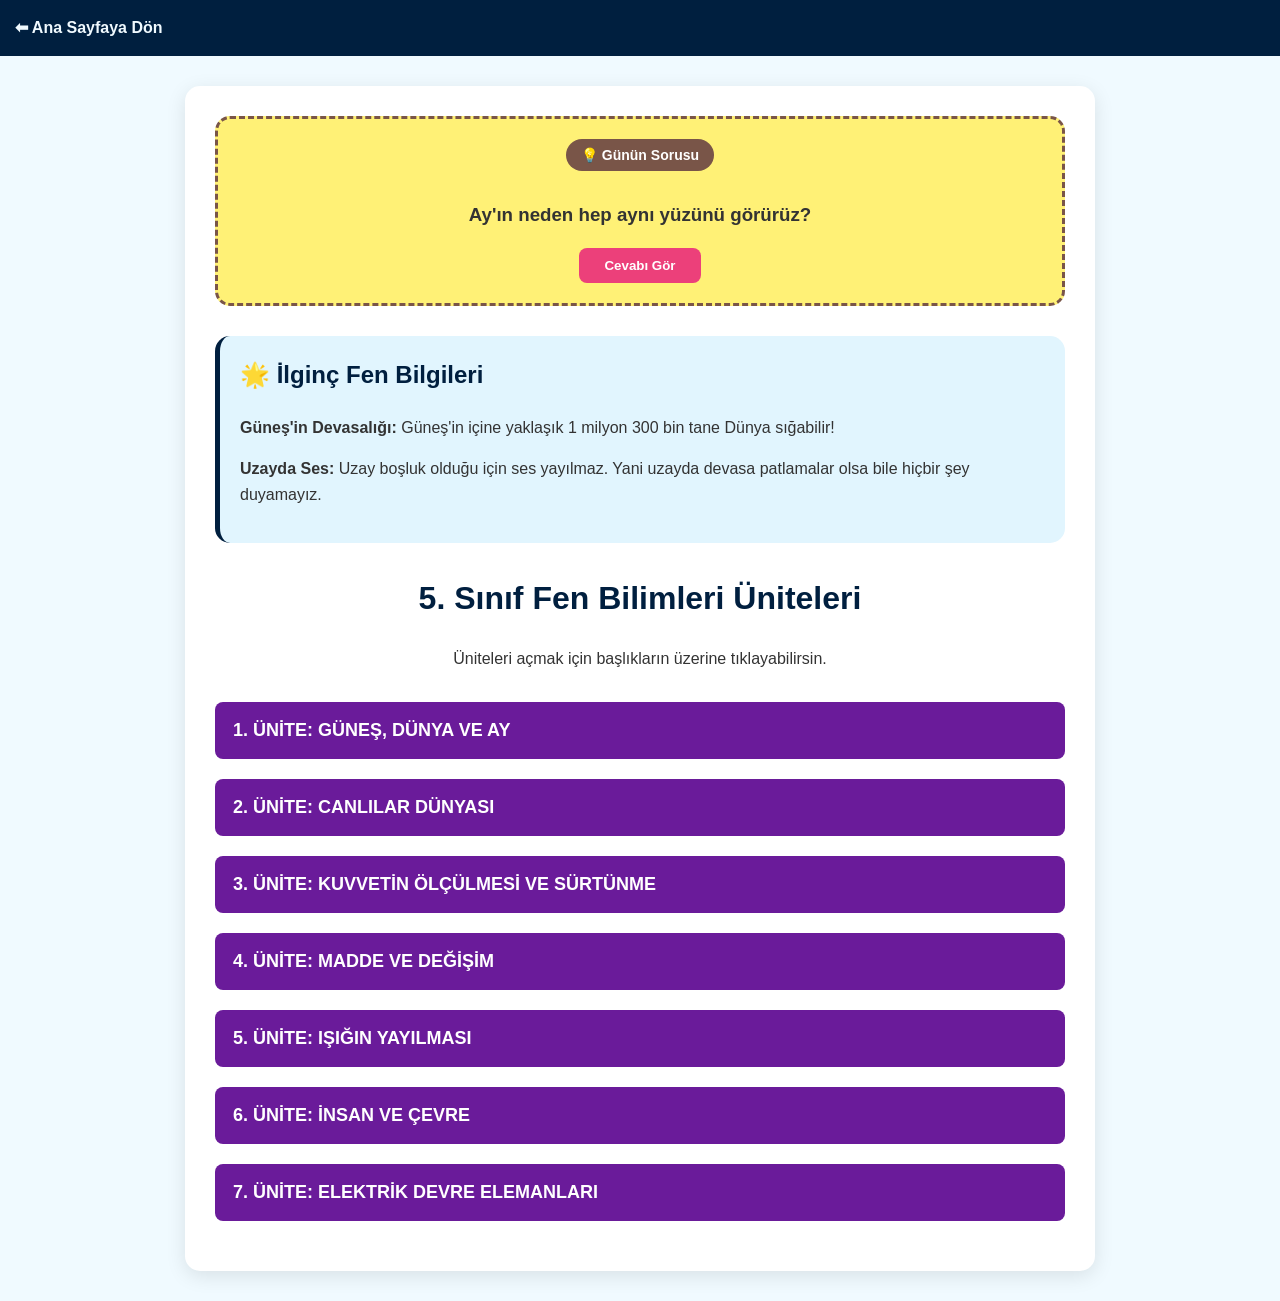
==== commit 806d3a34: "sinif5.html" ====
--- a/sinif5.html
+++ b/sinif5.html
@@ -12,6 +12,7 @@
         .unit-image { width: 100%; max-width: 600px; border-radius: 10px; margin: 20px auto; display: block; border: 3px solid #f0faff; }
         .unit-text { padding: 20px 0; color: #333; text-align: left; line-height: 1.6; }
         .unit-text strong { color: #6a1b9a; }
+        .unit-text p { margin-bottom: 15px; }
     </style>
 </head>
 <body>
@@ -27,6 +28,12 @@
             <button onclick="toggleAnswer()" id="btn-answer">Cevabı Gör</button>
         </div>
 
+        <div style="background: #e1f5fe; padding: 20px; border-radius: 15px; margin: 20px 0 30px 0; border-left: 5px solid #001f3f;">
+            <h2 style="color: #001f3f; margin-top: 0;">🌟 İlginç Fen Bilgileri</h2>
+            <p><strong>Güneş'in Devasalığı:</strong> Güneş'in içine yaklaşık 1 milyon 300 bin tane Dünya sığabilir!</p>
+            <p><strong>Uzayda Ses:</strong> Uzay boşluk olduğu için ses yayılmaz. Yani uzayda devasa patlamalar olsa bile hiçbir şey duyamayız.</p>
+        </div>
+
         <header style="text-align: center; margin-bottom: 30px;">
             <h1 style="color: #001f3f;">5. Sınıf Fen Bilimleri Üniteleri</h1>
             <p>Üniteleri açmak için başlıkların üzerine tıklayabilirsin.</p>
@@ -36,8 +43,10 @@
         <div class="panel">
             <img src="unite1.png" alt="Güneş Dünya Ay" class="unit-image">
             <div class="unit-text">
-                <p><strong>Güneş'in Gizemi:</strong> Güneş orta büyüklükte bir yıldızdır. Galileo, Güneş lekelerini gözlemleyerek onun döndüğünü kanıtlamıştır.</p>
-                <p><strong>Ay'ın Coğrafyası:</strong> Atmosferi yok denecek kadar azdır, bu yüzden kraterler oluşur ve ayak izleri sonsuza dek kalabilir.</p>
+                <p>Bu ünite, öğrencinin yerel çevresinden çıkıp evrensel bir bakış açısı kazandığı ilk yerdir.</p>
+                <p><strong>Güneş'in Gizemi:</strong> Güneş, sıcak gazlardan oluşan orta büyüklükte bir yıldızdır. Galileo, Güneş lekelerini gözlemleyerek onun kendi ekseni etrafında döndüğünü kanıtlamıştır.</p>
+                <p><strong>Ay'ın Coğrafyası:</strong> Atmosferi yok denecek kadar azdır. Meteorlar yüzeye çarparak kraterleri oluşturur. Hava olayları görülmez, bu yüzden ayak izleri bozulmadan kalabilir.</p>
+                <p><strong>Ay'ın Evreleri:</strong> Yeni Ay, İlk Dördün, Dolunay ve Son Dördün ana evrelerini keşfediyoruz.</p>
             </div>
         </div>
 
@@ -45,7 +54,9 @@
         <div class="panel">
             <img src="unite2.png" alt="Canlılar Dünyası" class="unit-image">
             <div class="unit-text">
-                <p><strong>Sınıflandırma:</strong> Canlıları mikroskobik canlılar, mantarlar, bitkiler ve hayvanlar olarak 4 gruba ayırıyoruz. Mantarlar bitki değildir, kendi besinlerini üretemezler.</p>
+                <p><strong>Mikroskobik Canlılar:</strong> Bakteriler en basit yapılı olanlarıdır. Bazıları sütün peynire dönüşmesini sağlarken, bazıları hastalıklara yol açar.</p>
+                <p><strong>Mantarlar:</strong> Kendi besinlerini üretemezler. Şapkalı, Küf, Maya ve Parazit mantarları olarak ayrılırlar.</p>
+                <p><strong>Bitkiler & Hayvanlar:</strong> Çiçekli-çiçeksiz bitkileri ve omurgalı-omurgasız hayvanları tanıyoruz. Memeliler en gelişmiş hayvan grubudur.</p>
             </div>
         </div>
 
@@ -53,21 +64,17 @@
         <div class="panel">
             <img src="unite3.jpeg" alt="Kuvvet ve Sürtünme" class="unit-image">
             <div class="unit-text">
-                <p><strong>Dinamometre:</strong> Kuvveti ölçer. Sürtünme kuvveti ise hareketi zorlaştıran bir etkidir ve pürüzlü yüzeylerde daha fazladır.</p>
+                <p><strong>Kuvvetin Ölçülmesi:</strong> Dinamometre ile ölçülür. Birimi Newton'dır. Her yayın bir esneklik sınırı vardır.</p>
+                <p><strong>Sürtünme Kuvveti:</strong> Harekete zıt yönlüdür. Hava ve su direnci gibi kavramları uçak ve gemi tasarımlarıyla öğreniyoruz.</p>
             </div>
-        </div>
-
-        <div style="background: #e1f5fe; padding: 20px; border-radius: 15px; margin-top: 30px; border-left: 5px solid #001f3f;">
-            <h2 style="color: #001f3f; margin-top: 0;">🌟 İlginç Fen Bilgileri</h2>
-            <p><strong>Güneş'in Devasalığı:</strong> Güneş'in içine yaklaşık 1 milyon 300 bin tane Dünya sığabilir!</p>
-            <p><strong>Uzayda Ses:</strong> Uzay boşluk olduğu için ses yayılmaz. Yani uzayda devasa patlamalar olsa bile hiçbir şey duyamayız.</p>
         </div>
 
         <button class="accordion">4. ÜNİTE: MADDE VE DEĞİŞİM</button>
         <div class="panel">
             <img src="unite4.jpeg" alt="Madde ve Değişim" class="unit-image">
             <div class="unit-text">
-                <p><strong>Hâl Değişimi:</strong> Erime, donma, buharlaşma gibi olayları kapsar. Isı enerjidir, sıcaklık ise bu enerjinin bir ölçümüdür.</p>
+                <p><strong>Hâl Değişimi:</strong> Erime, buharlaşma, yoğuşma ve donma olaylarını kapsar. Buharlaşma her sıcaklıkta olurken, kaynama belirli sıcaklıkta olur.</p>
+                <p><strong>Isı ve Sıcaklık:</strong> Isı enerjidir, sıcaklık göstergedir. Isı akışı sıcaktan soğuğa doğrudur.</p>
             </div>
         </div>
 
@@ -75,7 +82,8 @@
         <div class="panel">
             <img src="unite5.jpeg" alt="Işığın Yayılması" class="unit-image">
             <div class="unit-text">
-                <p><strong>Işığın Yolu:</strong> Işık her yöne doğrusal yayılır. Opak maddeler ışığı geçirmez ve gölge oluşturur.</p>
+                <p><strong>Işığın Yolu:</strong> Işık her yöne doğrusal yayılır. Saydam, yarı saydam ve opak maddeleri tanıyoruz.</p>
+                <p><strong>Gölge:</strong> Işık opak maddeyle karşılaşınca geçemez ve tam gölge oluşur. Kaynak yaklaştıkça gölge büyür.</p>
             </div>
         </div>
 
@@ -83,7 +91,8 @@
         <div class="panel">
             <img src="unite6.jpeg" alt="İnsan ve Çevre" class="unit-image">
             <div class="unit-text">
-                <p><strong>Biyoçeşitlilik:</strong> Ülkemizin zengin canlı türlerini korumalıyız. Çevre kirliliği biyoçeşitliliği tehdit eden en büyük sorundur.</p>
+                <p><strong>Biyoçeşitlilik:</strong> Ekosistemdeki canlı zenginliğidir. Ülkemizin zengin türlerini korumalıyız.</p>
+                <p><strong>Doğal Afetler:</strong> Deprem, heyelan ve kasırga gibi olaylara karşı alınacak önlemleri öğreniyoruz.</p>
             </div>
         </div>
 
@@ -91,7 +100,7 @@
         <div class="panel">
             <img src="unite7.jpeg" alt="Elektrik Devresi" class="unit-image">
             <div class="unit-text">
-                <p><strong>Basit Devreler:</strong> Pil, ampul, kablo ve anahtarın sembollerle gösterimini öğreniyoruz. Pil sayısı artarsa ampul daha parlak yanar.</p>
+                <p><strong>Devre Elemanları:</strong> Pil, ampul, anahtar ve kabloyu sembollerle gösteriyoruz. Bağımlı ve bağımsız değişkenleri deneylerle keşfediyoruz.</p>
             </div>
         </div>
 
